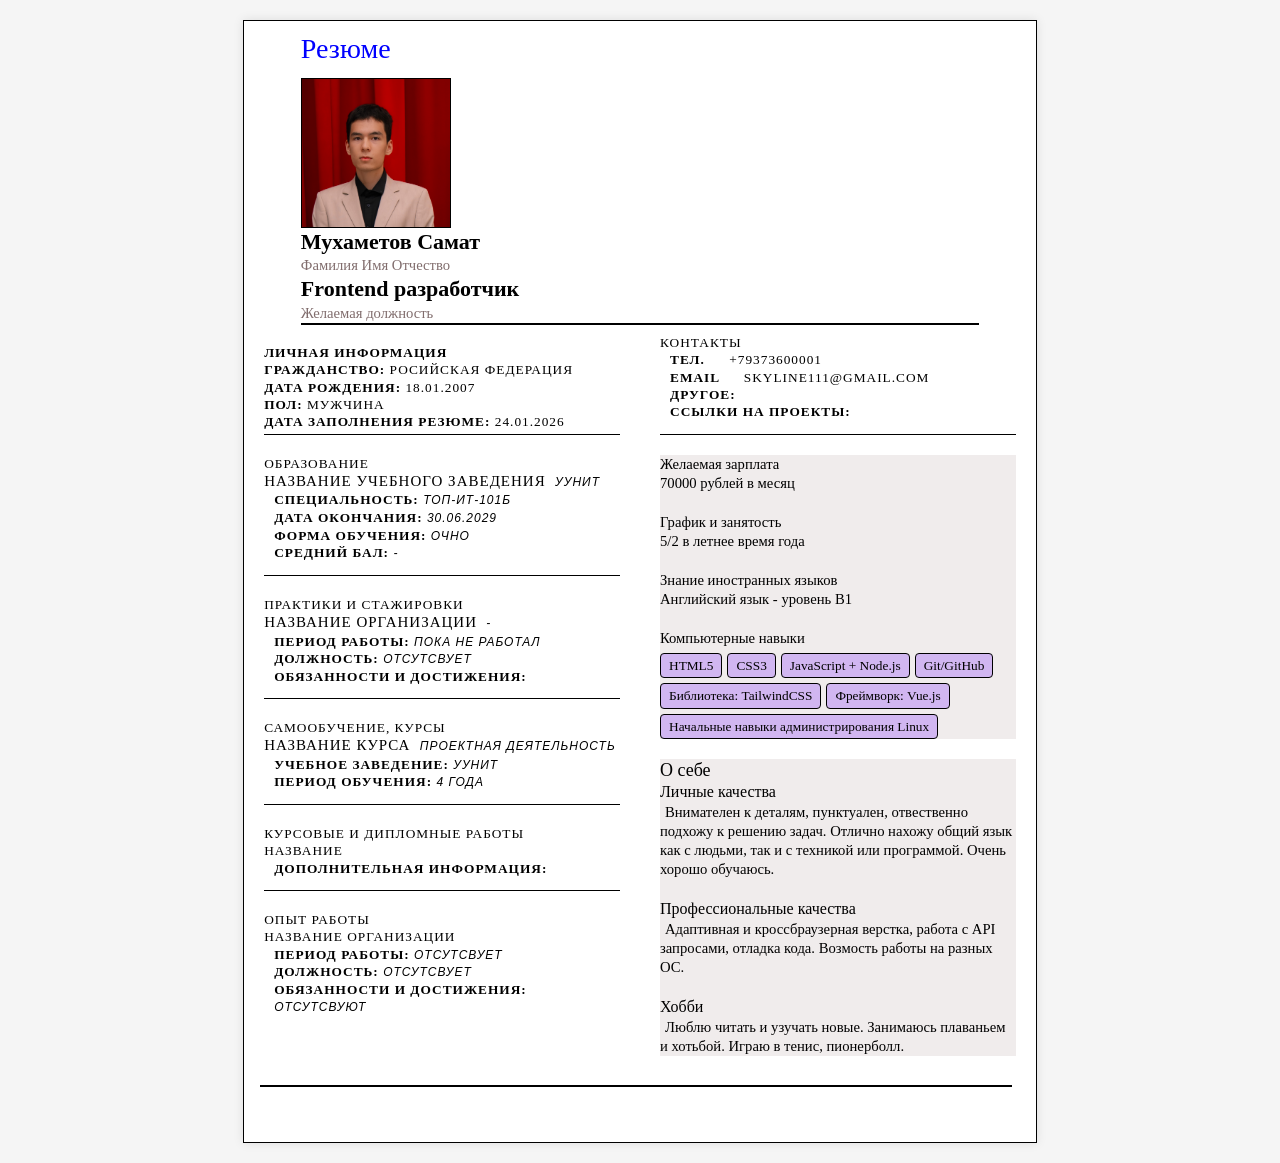
==== index.html @ 17e01b60 "small change" ====
<!DOCTYPE html>
<html lang="ru">
    <head>
        <meta charset="UTF-8">
        <meta name="author" content="Мухаметов Самат">
        <meta name="description" content="Первый проэкт">
        <meta http-equiv="Content-Security-Policy" content="default-src 'self'; script-src 'self'; style-src 'self' 'unsafe-inline';
    connect-src 'self'">
        <title>my resume project</title>
        <link rel="stylesheet" href="resume.css">
    </head>
    <body>
        <div id="personalInfo">
            <header>
                <div id="head">
                    <div id="logoAv">Резюме</div>
                    <div class="photo">
                        <img class="photo" src="photo.jpg" alt="ERROR">
                    </div>
                    <div id="fullname">
                        <h2>Мухаметов Самат</h2>
                        <span id="Infofullname">Фамилия Имя Отчество</span>                                       
                    </div>
                    <div id="workInfo">
                        <h2>Frontend разработчик</h2>
                        <span id="Infowork">Желаемая должность</span>
                    </div>
                </div>

                <div id="fir">
                    <div id="Information">                    
                        <ul class="myInfo">
                            <div>
                                <p><strong>Личная информация</strong></p>
                            </div>
                            <li>
                                <p><strong>Гражданство:     </strong>Росийская Федерация</p>
                            </li>
                            <li>
                                <p><strong>Дата рождения:     </strong>18.01.2007</p>
                            </li>
                            <li>
                                <p><strong>Пол:     </strong>Мужчина</p>
                            </li>
                            <li>
                                <p><strong>Дата заполнения резюме:     </strong>24.01.2026</p>
                            </li>
                        </ul>
                    </div>


                    <div class="Info">
                        <div class="myInfo">
                            <div>
                                <span>Образование</span>

                            <p><span class="sp">Название учебного заведения</span>     <i>УУНИТ</i></p>
                            <ul class="ul">
                                <li>
                                    <p><strong>Специальность:       </strong><i>ТОП-ИТ-101Б</i></p>
                                </li>
                                <li>
                                    <p><strong>Дата окончания:      </strong><i>30.06.2029</i></p>
                                </li>
                                <li>
                                    <p><strong>Форма обучения:      </strong><i>Очно</i></p>
                                </li>
                                <li>
                                    <p><strong>Средний бал:     </strong><i>-</i></p>
                                </li>
                            </ul>
                        </div>                     
                    </div>


                    <div class="Info">
                        <div class="myInfo">
                            <span>Практики и стажировки</span>

                            <p><span class="sp">Название организации</span>        <i>-</i></p> 
                            <ul class="ul">
                                <li>
                                    <p><strong>Период работы:       </strong><i>пока не работал</i></p>
                                </li>
                                <li>
                                    <p><strong>Должность:      </strong><i>Отсутсвует</i></p>
                                </li>
                                <li>
                                    <p><strong>Обязанности и достижения:      </strong>
                                        <div>

                                        </div>
                                    </p>
                                </li>
                            </ul>                     
                        </div>
                    </div>

                    <div class="Info">
                        <div class="myInfo">
                            <spn>Самообучение, курсы</spn>

                            <p><span class="sp">Название курса</span>      <i>Проектная деятельность</i></p>
                            <ul class="ul">
                                <li>
                                    <p><strong>Учебное заведение:       </strong><i>УУНИТ</i></p>
                                </li>
                                <li>
                                    <p><strong>Период обучения:      </strong><i>4 года</i></p>
                                </li>
                            </ul> 
                        </div>
                    </div>


                    <div class="Info">
                        <div class="myInfo">
                            <spn>Курсовые и дипломные работы</spn>

                            <div>Название</div>
                            <ul class="ul">
                                <li>
                                    <p><strong>Дополнительная информация:       </strong>
                                        <div>

                                        </div>
                                    </p>
                                </li>
                            </ul> 
                        </div>
                    </div>


                    <div class="Info">
                        <div class="myInfo1">
                            <spn>Опыт работы</spn>

                            <div>Название организации</div>
                            <ul class="ul">
                                <li>
                                    <p><strong>Период работы:       </strong><i>Отсутсвует</i></p>
                                </li>
                                <li>
                                    <p><strong>Должность:      </strong><i>Отсутсвует</i></p>
                                </li>
                                <li>
                                    <p><strong>Обязанности и достижения:      </strong><i>Отсутсвуют</i></p>
                                </li>
                            </ul> 
                        </div>
                    </div>
                </div>
            </header>



            <footer id="sec">

                
                <div class="Info2">
                    <div class="myInfo">
                        
                        <span>Контакты</span>

                        <ul class="ul">
                            <li>
                                <p><strong class="st">Тел.       </strong>+79373600001</p>
                            </li>
                            <li>
                                <p><strong class="st">Email      </strong>Skyline111@gmail.com</p>
                            </li>
                            <li>
                                <p><strong >Другое:      </strong>
                                    <div></div>
                                </p>
                            </li>
                            <li>
                                <p><strong>Ссылки на проекты:     </strong>
                                    <div></div>
                                </p>
                            </li>
                        </ul>
                    </div>                     
                </div>  

                <div id="area">
                    <div class="Text">
                        <div id="salry">
                            <span>Желаемая зарплата</span>
                            <div><p>70000 рублей в месяц</p></div>
                        </div>
                    </div>


                    <div class="Text">
                        <div id="schedule">
                            <span>График и занятость</span>
                            <div><p>5/2 в летнее время года <p></div>
                        </div>
                    </div>


                    <div class="Text">
                        <div id="language">
                            <span>Знание иностранных языков</span>
                            <div><p>Английский язык -  уровень B1<p></div>
                        </div>
                    </div>


                    <div id="skillsInfo">
                        <div id="skills">
                            <span>Компьютерные навыки</span>
                            <div id="skill">
                                <span class="skills">HTML5</span>
                                <span class="skills">CSS3</span>
                                <span class="skills">JavaScript + Node.js</span>
                                <span class="skills">Git/GitHub</span>
                                <span class="skills">Библиотека:  TailwindCSS</span>
                                <span class="skills">Фреймворк:  Vue.js</span>
                                <span class="skills">Начальные навыки администрирования Linux</span>
                            </div>
                        </div>
                    </div>
                </div>


                <div id="iInfo">
                    <div class="Info">
                        <span class="st2">О себе</span>
                        <div class="Text">
                            <span class="st3">Личные качества</span>
                            <div id="Div1">
                                <p class="letter">Внимателен к деталям, пунктуален, отвественно подхожу к решению задач. Отлично нахожу общий 
                                    язык как с людьми, так и с техникой или программой. Очень хорошо обучаюсь.
                                </p>
                            </div>
                        </div>
                        <div class="Text">
                            <span class="st3">Профессиональные качества</span>
                            <div id="Div2">
                                <p class="letter">Адаптивная и кроссбраузерная верстка, работа с API запросами, отладка кода. Возмость работы на разных ОС.
                                </p>
                            </div>
                        </div>
                        <div id="hobby">
                            <span class="st3">Хобби</span>
                            <div id="Div3">
                                <p class="letter">Люблю читать и узучать новые. Занимаюсь плаваньем и хотьбой. Играю в тенис, пионерболл.</p>
                            </div>
                        </div>
                    </div>
                </div>

            </footer>
            <div id="hr"></div>
            <div id="hr2"></div>
        </div>
    </body>

    <script src="resume.js"></script>
</html>
---- resume.css ----
*{
    margin: 0;
    padding: 0;
    box-sizing: border-box;
}

body{
    font-family: 'Times New Roman', Times, serif;
    background: #f5f5f5;
    color: #000;
    line-height: 1.3;
    font-size: 11pt;
}

#head{
    width: 100%;
    border-bottom: 1px solid #000;
}

#personalInfo{
    max-width: 210mm;
    min-height: 297mm;
    margin: 20px auto;
    background-color: white;
    padding: 15mm;
    box-shadow: 0 0 10px rgba(0, 0, 0, 0.1);
    position: relative;
    border: 1px solid #000;
}

.header{
    display: flex;
    justify-content: space-between;
    align-items: center;
    margin-bottom: 20px;
    border-bottom: 2px solid #000;
    padding-bottom: 10px;
}

#logoAv{
    position: absolute;
    top: 10px;
    font-size: 28px;
    color: blue;
}

#logo{
    flex-direction: row-reverse;
    justify-content: end;
    align-items: end;
    font-size: 24pt;
    font-weight: bold;
    letter-spacing: 3px;
    order: 1;
}

.photo{
    width: 150px;
    height: 150px;
    border: 1px solid #000;
    display: flex;
    align-items: center;
    justify-content: center;
    background: #f9f9f9;
}

.Info{
    margin-bottom: 20px;
    margin-top: 20px;
}


.Info2{
    margin-top: -10px;
    margin-bottom: 20px;
}

.myInfo{
    font-size: 10pt;
    
    text-transform: uppercase;
    border-bottom: 1px solid #000;
    margin-bottom: 10px;
    padding-bottom: 3px;
    letter-spacing: 1px;
    list-style: none;
}


.ul{
    list-style: none;
    margin-left: 10px;
    margin-bottom: 10px;
}


.sp{
    font-size: 15px;
    font-weight: 200;
    padding-right: 5px;
}

i{
    font-family: Arial;
    font-size: 12px;
    font-weight: 10;
}

#Infofullname{
    font-family: inherit;
    color: #816d6d;
}


#Infowork{
    font-family: initial;
    color: #816d6d;   
}


.st{
    margin-right: 20px;
}


#fir{
    padding: 20px;
    width: 50%;
    position: absolute;
    right: 50%;
}

#sec{
    padding: 20px;
    width: 50%;
    position: absolute;
    left: 50%;
}


#area{
    background-color: #f0ecec;
}

.Text{
    padding: 0 0 20px 0;
}

#skill{
    display: flex;
    flex-wrap: wrap;
    gap: 5px;
    margin-top: 5px;
}


.skills{
    border: 1px solid #000;
    padding:  3px 8px;
    font-size: 10pt;
    border-radius: 4px;
    background-color: #d1b6f1;
}


#iInfo{
    background-color: #f0ecec;
}

.st2{
    font-size: 18px;
    font-weight: 200;
}

.st3{
    font-size: 16px;
}


.myInfo1{
    font-size: 10pt;  
    text-transform: uppercase;
    margin-bottom: 10px;
    padding-bottom: 3px;
    letter-spacing: 1px;
    list-style: none;
}


#hr{
    border-top: 1px solid #000;
}

#hr2{
    border-top: 2px solid #000;
    position: absolute;
    top: 95%;
    height: 5px;
    width: 95%;
    right: 3%;
}

.letter{
    text-indent: 5px;
}
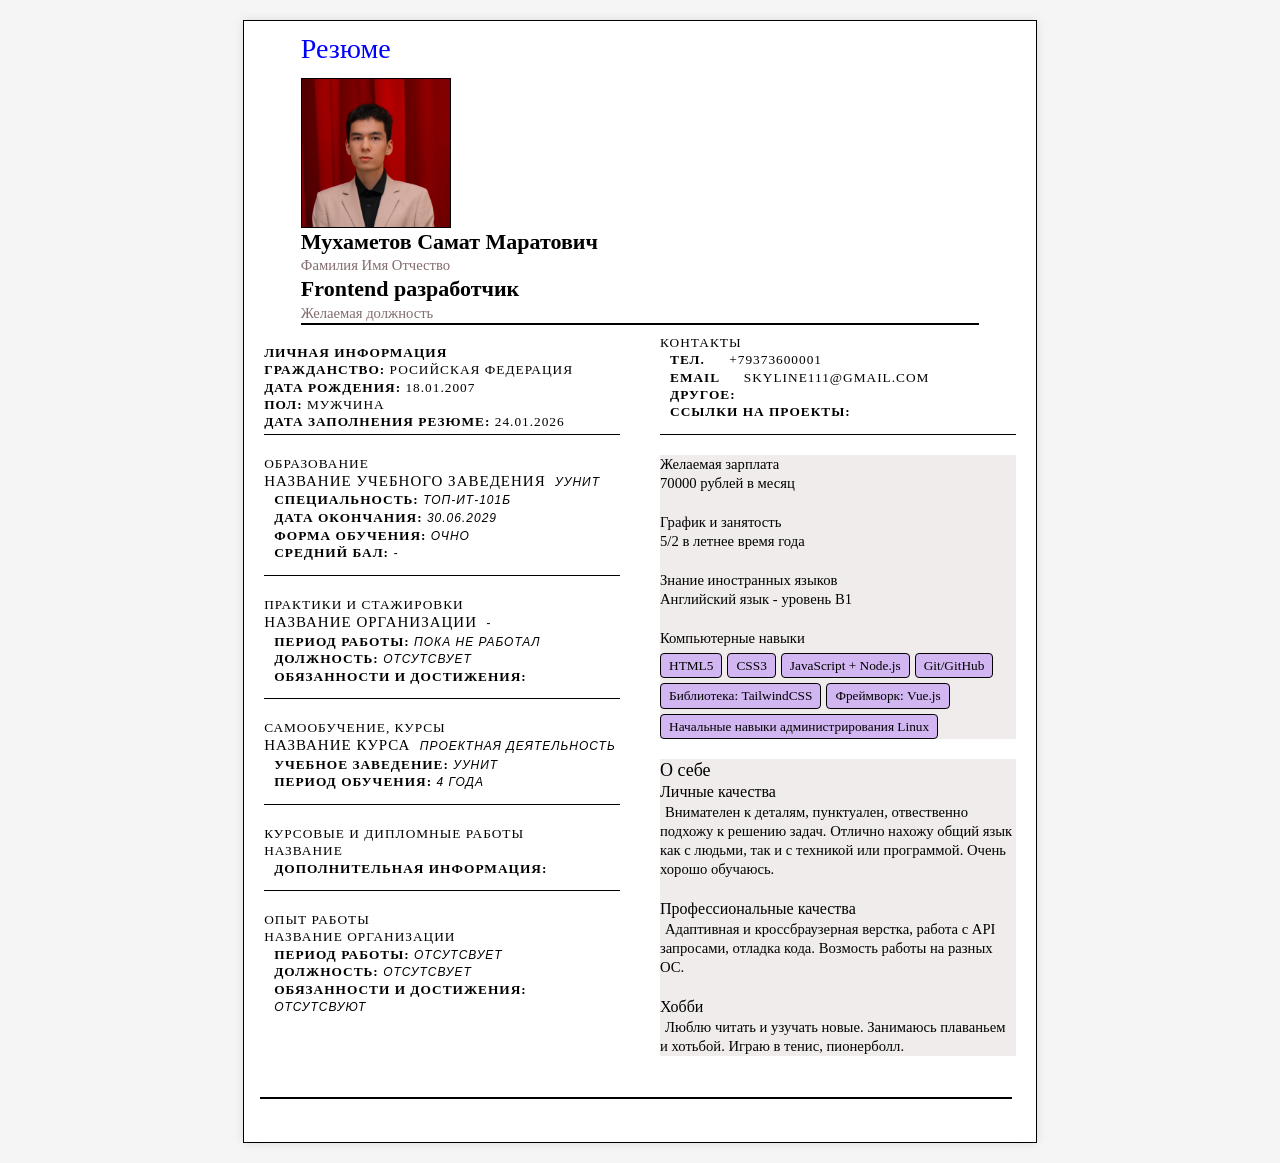
==== commit 56cd31d7: "3.0" ====
--- a/index.html
+++ b/index.html
@@ -18,7 +18,7 @@
                         <img class="photo" src="photo.jpg" alt="ERROR">
                     </div>
                     <div id="fullname">
-                        <h2>Мухаметов Самат</h2>
+                        <h2>Мухаметов Самат Маратович</h2>
                         <span id="Infofullname">Фамилия Имя Отчество</span>                                       
                     </div>
                     <div id="workInfo">
--- a/resume.css
+++ b/resume.css
@@ -103,7 +103,7 @@
 i{
     font-family: Arial;
     font-size: 12px;
-    font-weight: 10;
+    font-weight: 50;
 }
 
 #Infofullname{
@@ -194,7 +194,7 @@
 #hr2{
     border-top: 2px solid #000;
     position: absolute;
-    top: 95%;
+    top: 96%;
     height: 5px;
     width: 95%;
     right: 3%;
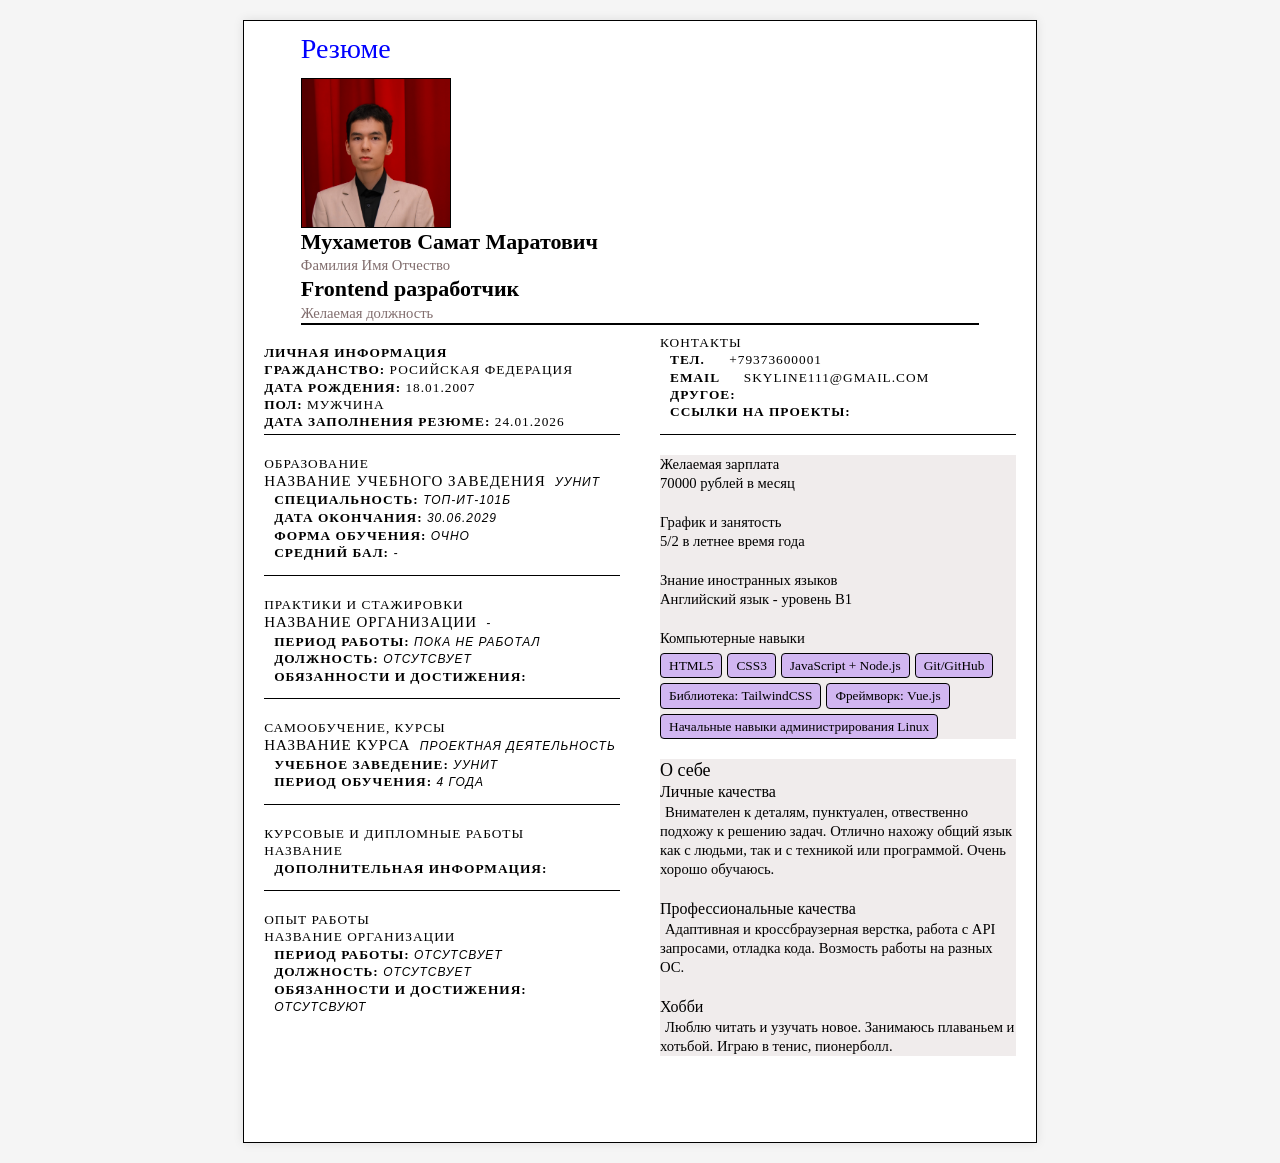
==== commit 13819e17: "fix 7" ====
--- a/index.html
+++ b/index.html
@@ -246,7 +246,7 @@
                         <div id="hobby">
                             <span class="st3">Хобби</span>
                             <div id="Div3">
-                                <p class="letter">Люблю читать и узучать новые. Занимаюсь плаваньем и хотьбой. Играю в тенис, пионерболл.</p>
+                                <p class="letter">Люблю читать и узучать новoе. Занимаюсь плаваньем и хотьбой. Играю в тенис, пионерболл.</p>
                             </div>
                         </div>
                     </div>
--- a/resume.css
+++ b/resume.css
@@ -103,7 +103,7 @@
 i{
     font-family: Arial;
     font-size: 12px;
-    font-weight: 50;
+    font-weight: 150;
 }
 
 #Infofullname{
@@ -191,14 +191,6 @@
     border-top: 1px solid #000;
 }
 
-#hr2{
-    border-top: 2px solid #000;
-    position: absolute;
-    top: 96%;
-    height: 5px;
-    width: 95%;
-    right: 3%;
-}
 
 .letter{
     text-indent: 5px;
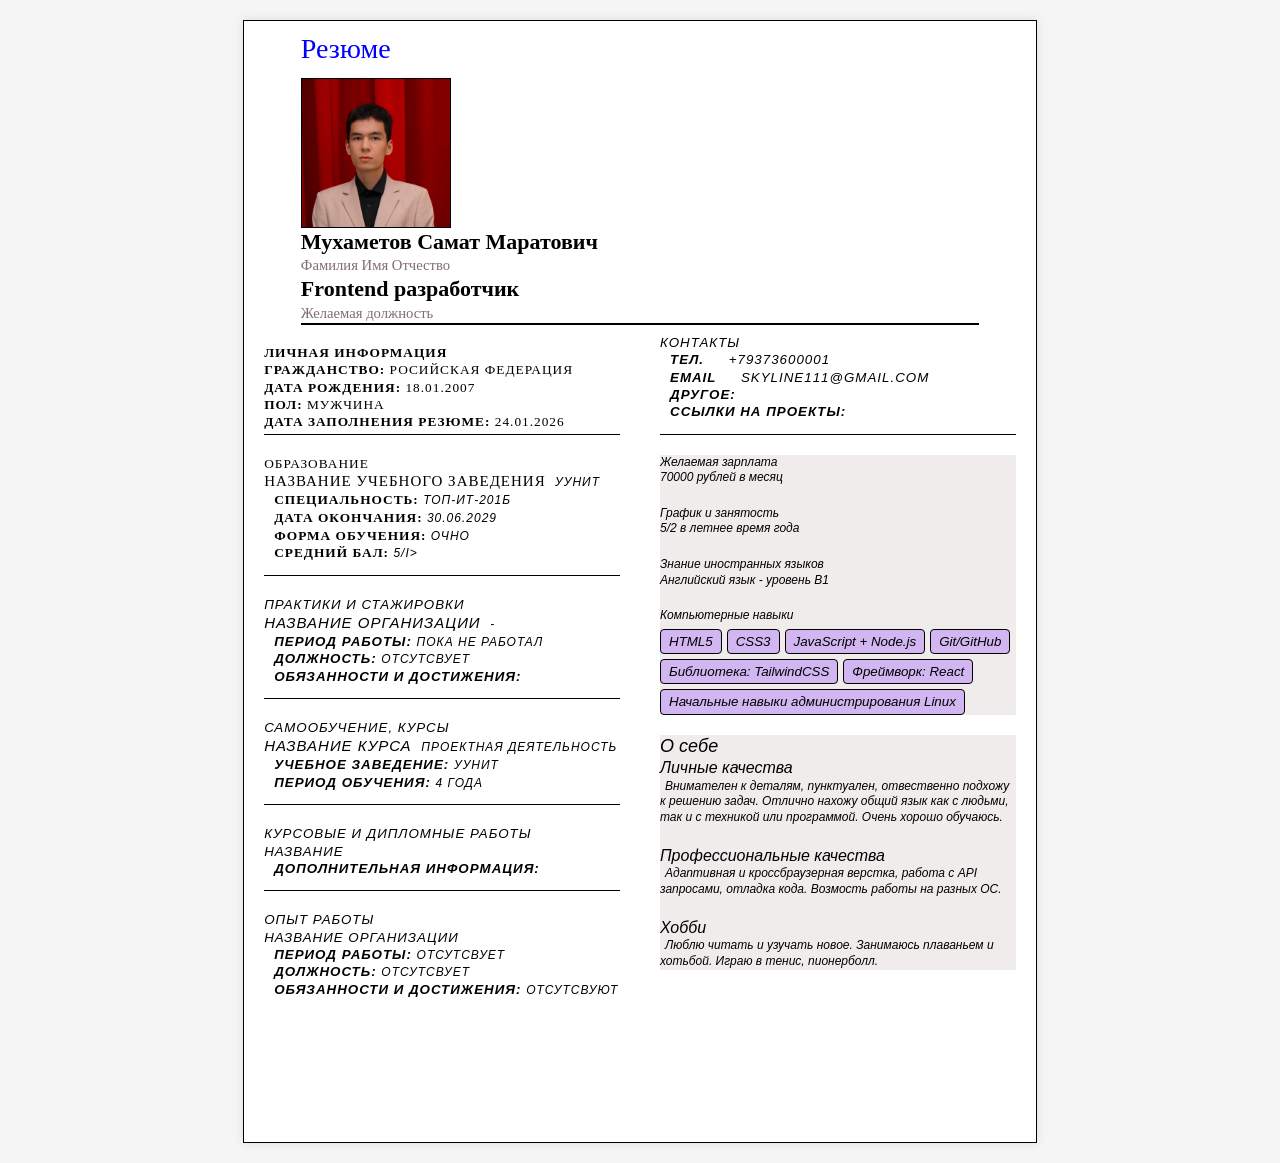
==== commit 0b6e9352: "Обновление профиля" ====
--- a/index.html
+++ b/index.html
@@ -57,7 +57,7 @@
                             <p><span class="sp">Название учебного заведения</span>     <i>УУНИТ</i></p>
                             <ul class="ul">
                                 <li>
-                                    <p><strong>Специальность:       </strong><i>ТОП-ИТ-101Б</i></p>
+                                    <p><strong>Специальность:       </strong><i>ТОП-ИТ-201Б</i></p>
                                 </li>
                                 <li>
                                     <p><strong>Дата окончания:      </strong><i>30.06.2029</i></p>
@@ -66,7 +66,7 @@
                                     <p><strong>Форма обучения:      </strong><i>Очно</i></p>
                                 </li>
                                 <li>
-                                    <p><strong>Средний бал:     </strong><i>-</i></p>
+                                    <p><strong>Средний бал:     </strong><i>5/i></p>
                                 </li>
                             </ul>
                         </div>                     
@@ -217,7 +217,7 @@
                                 <span class="skills">JavaScript + Node.js</span>
                                 <span class="skills">Git/GitHub</span>
                                 <span class="skills">Библиотека:  TailwindCSS</span>
-                                <span class="skills">Фреймворк:  Vue.js</span>
+                                <span class="skills">Фреймворк:  React</span>
                                 <span class="skills">Начальные навыки администрирования Linux</span>
                             </div>
                         </div>
